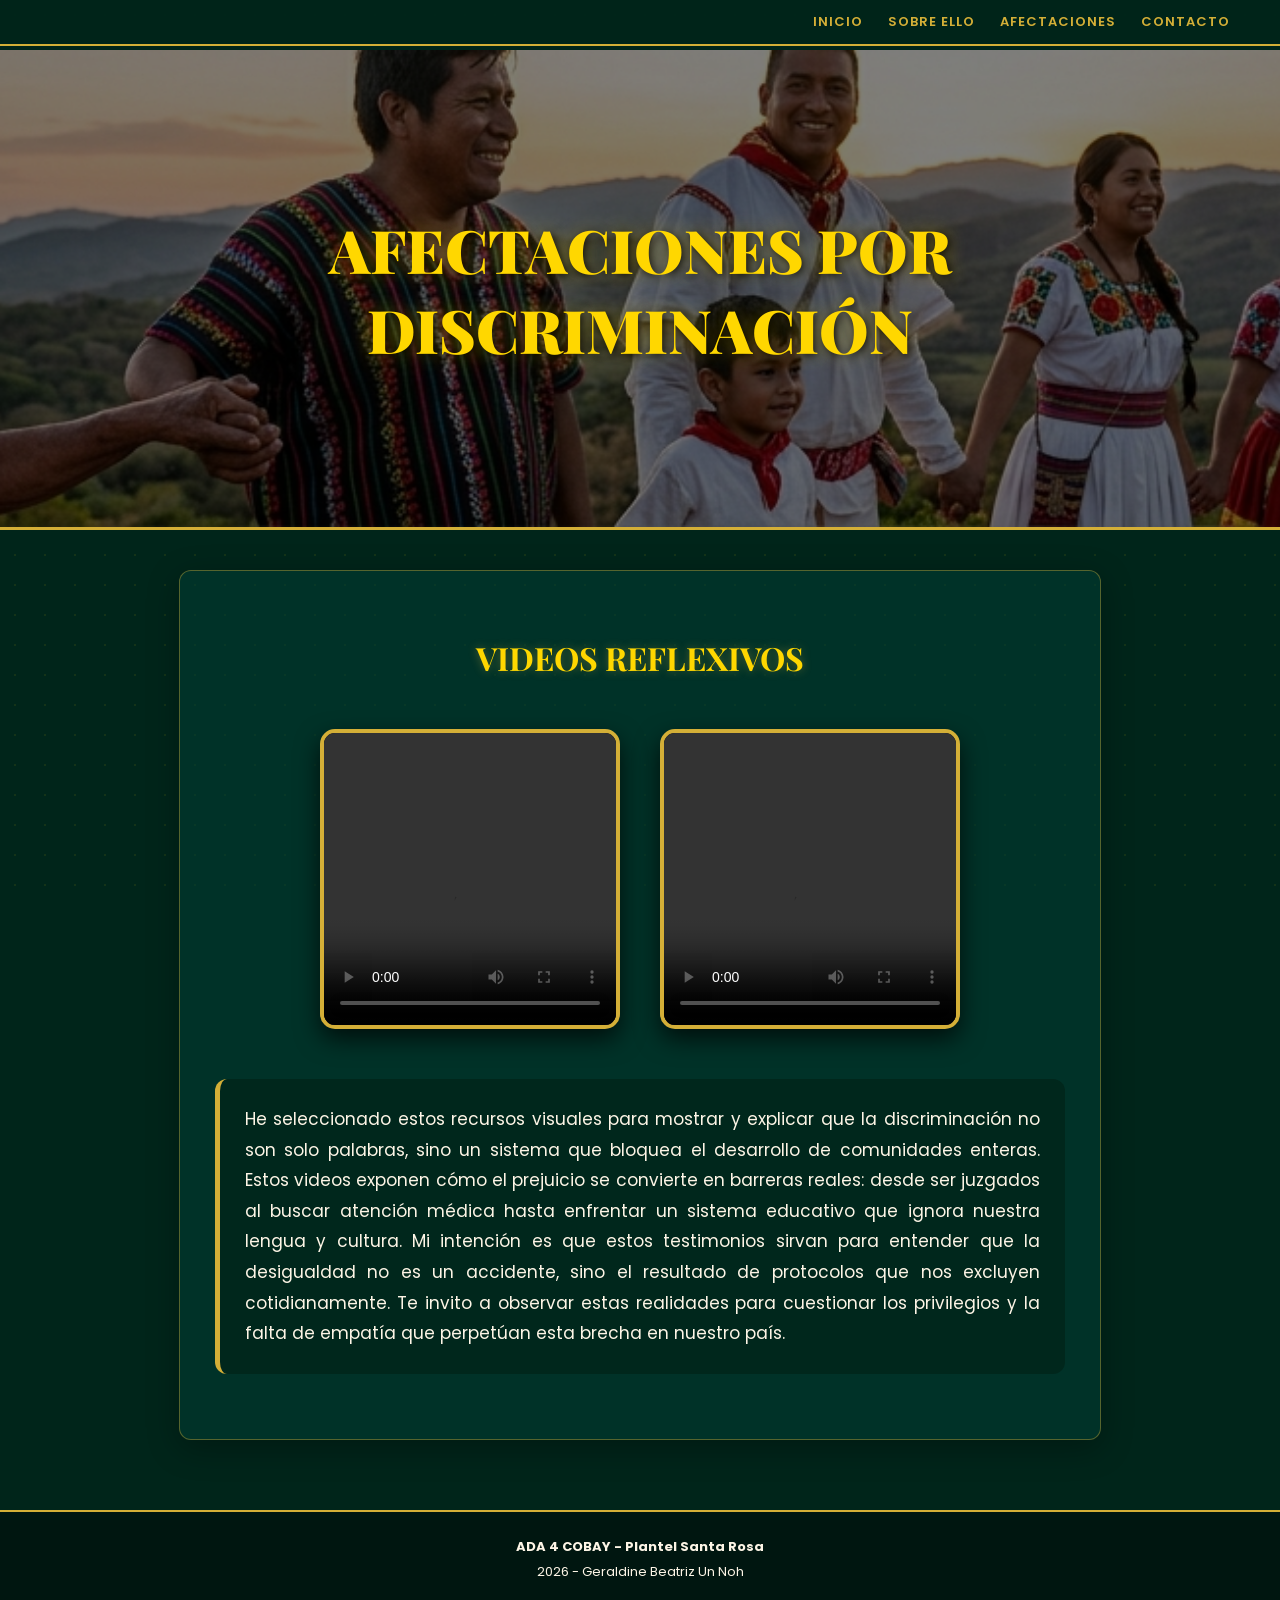
==== ADA 4 – Sitio Web con Enfoque Social o Comunitario/Afectaciones.html @ 2aef567c "Add files via upload" ====
<!DOCTYPE html>
<html lang="es">
<head>
    <meta charset="utf-8">
    <title>Afectaciones | Voces Raíces</title>
    <link rel="icon" type="img" href="img/favicon1.jpg">
    <link rel="stylesheet" href="css/estilo.css">
    <style>
        /* Galería de videos cuadrados */
        .video-gallery {
            display: flex;
            justify-content: center;
            align-items: center;
            gap: 40px;
            margin: 50px auto;
            max-width: 1200px;
            flex-wrap: wrap;
        }

        .video-container {
            position: relative;
            width: 300px;
            height: 300px;
            border: 4px solid #D4AF37;
            border-radius: 15px;
            background-color: #000;
            overflow: hidden;
            box-shadow: 0 10px 25px rgba(0,0,0,0.7);
            transition: all 0.5s ease-in-out;
            z-index: 1;
        }

        video {
            width: 100%;
            height: 100%;
            object-fit: cover; /* Cuadrado al inicio */
            cursor: pointer;
            display: block;
        }

        /* CAPA OSCURA SUTIL */
        .overlay {
            display: none;
            position: fixed;
            top: 0; left: 0;
            width: 100%; height: 100%;
            background: rgba(0, 15, 10, 0.75);
            z-index: 9998;
        }

        /* ESTADO ACTIVO GENERAL */
        .video-active {
            position: fixed;
            top: 50%;
            left: 50%;
            transform: translate(-50%, -50%);
            z-index: 9999;
            border-color: #ffd700;
            box-shadow: 0 0 50px rgba(0,0,0,0.9), 0 0 20px rgba(212, 175, 55, 0.5);
            border-radius: 10px;
            height: auto;
        }

        /* ZOOM PARA VIDEO 1 (Horizontal - Más grande) */
        .zoom-h {
            width: 600px;
            transform: translate(-50%, -50%) scale(1.2);
        }

        /* ZOOM PARA VIDEO 2 (Vertical - Menos zoom para que se aprecie bien) */
        .zoom-v {
            width: 350px; /* Más estrecho para formato vertical */
            transform: translate(-50%, -50%) scale(1.1); /* Zoom mínimo */
        }

        .video-active video {
            object-fit: contain; 
            background-color: #000;
            border-radius: 10px;
        }

        .reflexive-title {
            text-align: center;
            color: #ffd700;
            font-family: 'Playfair Display', serif;
            font-size: 32px;
            margin: 30px 0;
            text-shadow: 0 0 10px rgba(212, 175, 55, 0.4);
        }
    </style>
</head>
<body>

    <div class="overlay" id="videoOverlay"></div>

    <header class="navbar">
        <button class="hamburguesa" onclick="toggleMenu()">☰</button>
        <ul class="nav-links" id="navLinks">
            <a href="index.html">Inicio</a>
            <a href="pueblosindigenas.html">Sobre ello</a>
            <a href="afectaciones.html">Afectaciones</a>
            <a href="contacto.html">Contacto</a>
        </nav>
    </header>

    <section class="banner" style="background-image: url('img/Slider3.png');">
        <h1 class="brand-title">AFECTACIONES POR<br>DISCRIMINACIÓN</h1>
    </section>

    <main class="content-wrapper">
        <h3 class="reflexive-title">VIDEOS REFLEXIVOS</h3>
        
        <div class="video-gallery">
            <div class="video-container" id="c1">
                <video id="v1" controls>
                    <source src="img/video1.mp4" type="video/mp4">
                </video>
            </div>

            <div class="video-container" id="c2">
                <video id="v2" controls>
                    <source src="img/video2.mp4" type="video/mp4">
                </video>
            </div>
        </div>

        <div style="max-width: 850px; margin: 30px auto; background: rgba(0, 37, 26, 0.8); padding: 25px; border-radius: 12px; border-left: 5px solid #D4AF37;">
            <p style="color: #fdf5e6; line-height: 1.8; font-size: 17px; text-align: justify; margin: 0;">
               He seleccionado estos recursos visuales para mostrar y explicar que la discriminación no son solo palabras, sino un sistema que bloquea el desarrollo de comunidades enteras. Estos videos exponen cómo el prejuicio se convierte en barreras reales: desde ser juzgados al buscar atención médica hasta enfrentar un sistema educativo que ignora nuestra lengua y cultura. Mi intención es que estos testimonios sirvan para entender que la desigualdad no es un accidente, sino el resultado de protocolos que nos excluyen cotidianamente. Te invito a observar estas realidades para cuestionar los privilegios y la falta de empatía que perpetúan esta brecha en nuestro país.
            </p>
        </div>
    </main>

    <script>
        const v1 = document.getElementById('v1');
        const v2 = document.getElementById('v2');
        const c1 = document.getElementById('c1');
        const c2 = document.getElementById('c2');
        const overlay = document.getElementById('videoOverlay');

        // Lógica para Video 1 (Horizontal)
        v1.onplay = function() {
            c1.classList.add('video-active', 'zoom-h');
            overlay.style.display = 'block';
        };
        v1.onpause = v1.onended = function() {
            c1.classList.remove('video-active', 'zoom-h');
            overlay.style.display = 'none';
        };

        // Lógica para Video 2 (Vertical - Menos Zoom)
        v2.onplay = function() {
            c2.classList.add('video-active', 'zoom-v');
            overlay.style.display = 'block';
        };
        v2.onpause = v2.onended = function() {
            c2.classList.remove('video-active', 'zoom-v');
            overlay.style.display = 'none';
        };

        overlay.onclick = function() {
            v1.pause();
            v2.pause();
        };
    </script>

    <footer class="footer">
        <p><strong>ADA 4 COBAY - Plantel Santa Rosa</strong></p>
        <p>2026 - Geraldine Beatriz Un Noh</p>
    </footer>
 <script>
        function toggleMenu() {
            // Esto busca la lista y le pone/quita la clase 'active'
            document.getElementById("navLinks").classList.toggle("active");
        }
    </script>
</body>
</html>
---- ADA 4 – Sitio Web con Enfoque Social o Comunitario/css/estilo.css ----
@import url('https://fonts.googleapis.com/css2?family=Playfair+Display:wght@700;900&family=Poppins:wght@300;400;600&display=swap');

:root {
    --esmeralda-profundo: #00251a;
    --esmeralda-medio: #003d33;
    --esmeralda-claro: #004d40;
    --oro: #D4AF37;
    --oro-brillante: #ffd700;
    --texto-crema: #fdf5e6;
}

* {
    margin: 0;
    padding: 0;
    box-sizing: border-box;
}

body {
    background-color: var(--esmeralda-profundo);
    background-image: radial-gradient(circle at center, var(--esmeralda-medio) 0%, var(--esmeralda-profundo) 100%);
    background-attachment: fixed;
    color: var(--texto-crema);
    font-family: 'Poppins', sans-serif;
    /* Chispitas sutiles */
    background-image: radial-gradient(rgba(255, 215, 0, 0.08) 1px, transparent 1px);
    background-size: 30px 30px;
}

/* --- NAVBAR FIJA --- */
.navbar {
    background: rgba(0, 37, 26, 0.98);
    border-bottom: 2px solid var(--oro);
    padding: 12px 50px;
    position: fixed;
    top: 0;
    width: 100%;
    z-index: 1000;
    display: flex;
    justify-content: flex-end;
}

.nav-links {
    display: flex;
    list-style: none;
    gap: 25px;
}

.nav-links a {
    color: var(--oro);
    text-decoration: none;
    font-weight: 600;
    text-transform: uppercase;
    font-size: 13px;
    letter-spacing: 1px;
    transition: 0.3s;
}

.nav-links a:hover {
    background: rgba(212, 175, 55, 0.2);
    color: #fff;
    border-radius: 4px;
}

/* --- BANNER --- */
.banner {
    height: 480px;
    background-size: cover;
    background-position: center;
    display: flex;
    justify-content: center;
    align-items: center;
    margin-top: 50px;
    position: relative;
    border-bottom: 3px solid var(--oro);
}

.banner::before {
    content: "";
    position: absolute;
    top: 0; left: 0; width: 100%; height: 100%;
    background: rgba(0, 0, 0, 0.5);
}

.brand-title {
    position: relative;
    font-family: 'Playfair Display', serif;
    font-size: 60px;
    color: var(--oro-brillante);
    text-align: center;
    text-shadow: 2px 2px 8px rgba(0,0,0,0.8), 0 0 20px rgba(255, 215, 0, 0.4);
    font-weight: 900;
}

/* --- CONTENEDORES (FONDOS VERDES) --- */
.content-wrapper {
    max-width: 1050px;
    margin: 40px auto;
    padding: 35px;
    background: rgba(0, 61, 51, 0.6); /* Verde traslúcido para que se vea el fondo */
    border: 1px solid rgba(212, 175, 55, 0.4);
    border-radius: 12px;
    box-shadow: 0 8px 32px rgba(0,0,0,0.3);
}

.welcome-section {
    display: flex;
    align-items: center;
    gap: 35px;
}

.main-illustration {
    width: 230px;
    border: 2px solid var(--oro);
    border-radius: 6px;
}

/* --- GALERÍA 2 COLUMNAS --- */
.gallery-container {
    display: grid;
    grid-template-columns: 1fr 1fr;
    gap: 25px;
    margin-top: 30px;
}

.gallery-item {
    position: relative;
    height: 320px;
    border: 2px solid var(--oro);
    background: #000;
    overflow: hidden;
}

.gallery-item img {
    width: 100%;
    height: 100%;
    object-fit: contain;
}

.gallery-text {
    position: absolute;
    top: 0; left: 0; width: 100%; height: 100%;
    background: rgba(0, 37, 26, 0.95);
    color: var(--oro-brillante);
    display: flex;
    align-items: center;
    padding: 25px;
    text-align: center;
    opacity: 0;
    transition: 0.4s ease;
}

.gallery-item:hover .gallery-text { opacity: 1; }

/* --- BOTONES --- */
.btn-social {
    display: inline-block;
    background: linear-gradient(135deg, var(--oro), var(--oro-brillante));
    color: #000;
    padding: 12px 24px;
    border-radius: 40px;
    text-decoration: none;
    font-weight: 700;
    margin: 8px;
    border: 1px solid #fff;
    transition: 0.3s;
}

.btn-social:hover {
    transform: translateY(-3px);
    box-shadow: 0 5px 15px rgba(212, 175, 55, 0.4);
}

/* --- FOOTER COMPACTO (BAJITO) --- */
.footer {
    padding: 25px 15px; /* Altura reducida */
    text-align: center;
    border-top: 2px solid var(--oro);
    background: rgba(0, 0, 0, 0.4); /* Fondo oscuro pero integrado */
    margin-top: 30px;
}

.footer p {
    font-size: 13px;
    margin-bottom: 5px;
}

.footer-social-box {
    display: flex;
    justify-content: center;
    align-items: center;
    gap: 15px;
    margin-top: 8px;
}

.line-div {
    width: 1px;
    height: 18px;
    background: var(--oro);
}

/* --- LO QUE ME PEDISTE AGREGAR AL FINAL --- */

body {
    display: flex;
    flex-direction: column;
    min-height: 100vh;
    margin: 0;
}

.content-wrapper {
    flex: 1;
}

@media (max-width: 768px) {
    .navbar {
        justify-content: center;
    }
    
    .nav-links {
        flex-direction: column;
        align-items: center;
        gap: 10px;
    }

    .brand-title {
        font-size: 35px !important;
    }

    .content-wrapper {
        margin-top: 80px !important;
        padding: 20px 15px;
    }

    .footer-social-box {
        flex-direction: column;
        gap: 5px;
    }

    .line-div {
        display: none;
    }
}
/* --- ESTILO HAMBURGUESA --- */
.hamburguesa {
    display: none; /* Se esconde en PC */
    background: none;
    border: none;
    color: #D4AF37; /* Color Oro */
    font-size: 35px;
    cursor: pointer;
    padding: 10px;
}

@media (max-width: 768px) {
    .navbar {
        justify-content: space-between; /* Alinea el botón y el menú */
        padding: 10px 20px;
    }

    .hamburguesa { 
        display: block; /* Aparece en celular */
    }

    .nav-links {
        display: none; /* AQUÍ SE ESCONDEN LAS PESTAÑAS */
        flex-direction: column;
        position: absolute;
        top: 60px;
        left: 0;
        width: 100%;
        background: #00251a; /* Tu verde oscuro */
        padding: 20px;
        border-bottom: 2px solid #D4AF37;
    }

    /* Clase que se activa con el clic */
    .nav-links.active {
        display: flex; 
    }
}
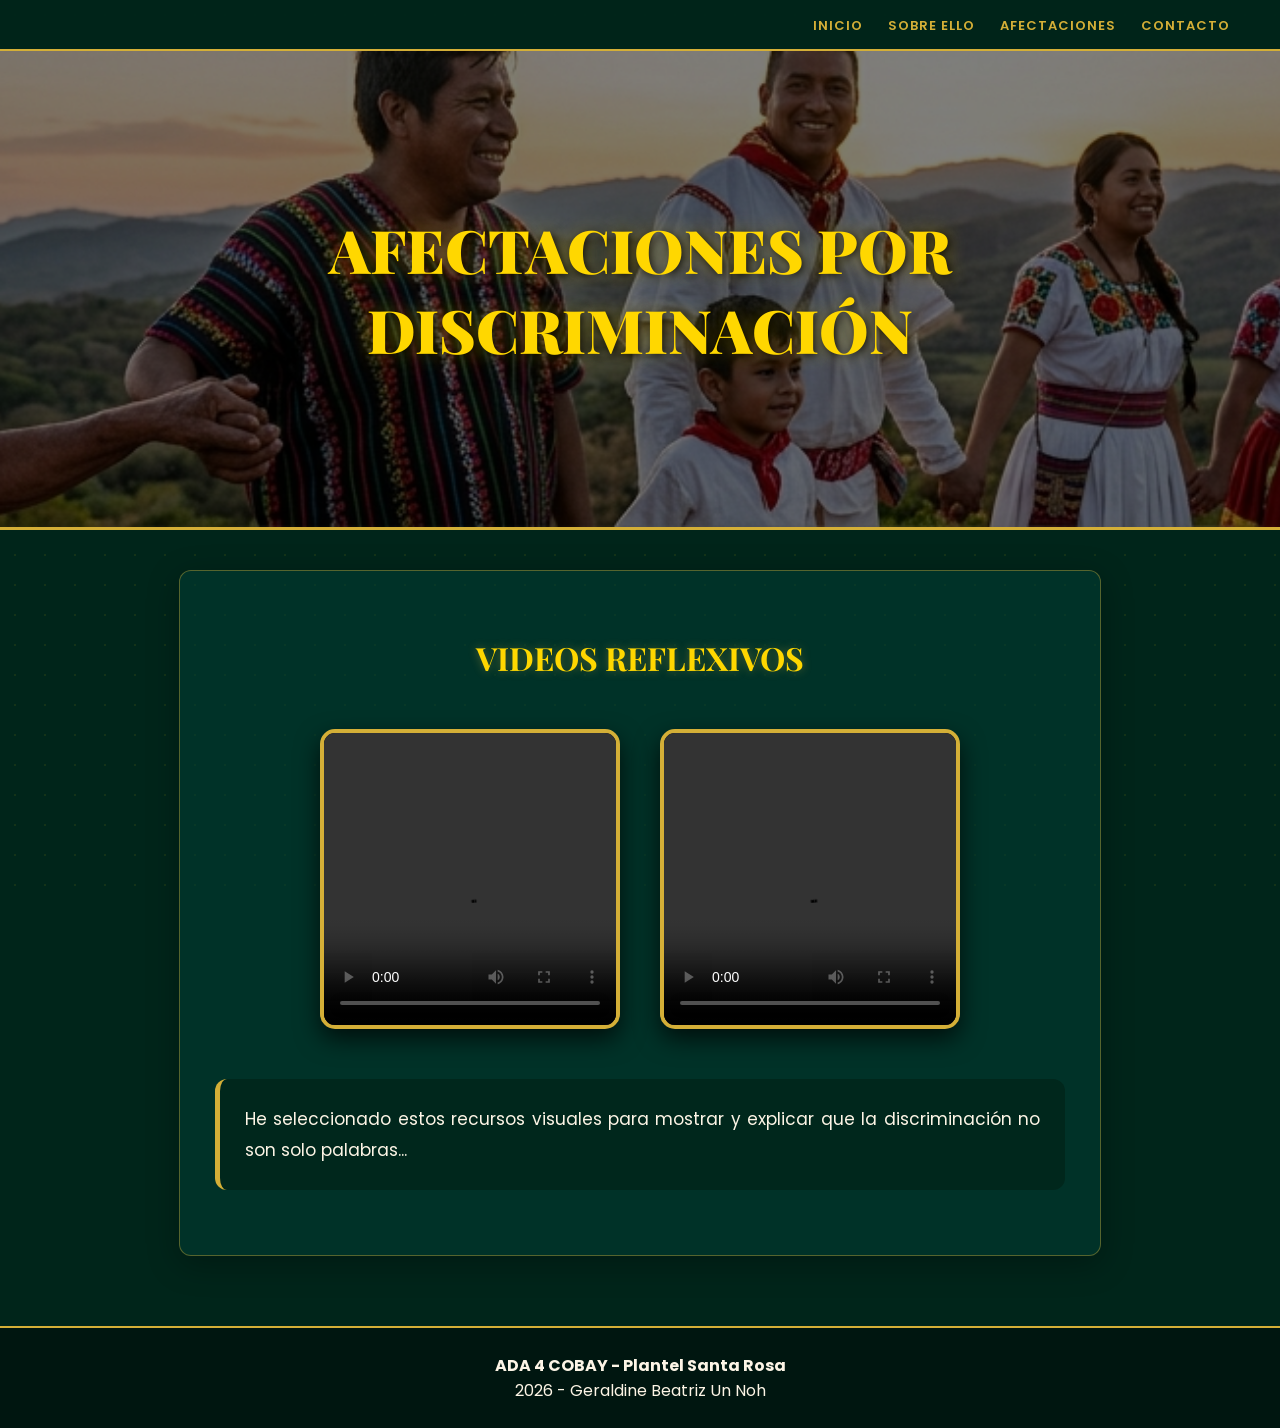
==== commit 47074302: "sitio web" ====
--- a/ADA 4 – Sitio Web con Enfoque Social o Comunitario/Afectaciones.html
+++ b/ADA 4 – Sitio Web con Enfoque Social o Comunitario/Afectaciones.html
@@ -6,7 +6,6 @@
     <link rel="icon" type="img" href="img/favicon1.jpg">
     <link rel="stylesheet" href="css/estilo.css">
     <style>
-        /* Galería de videos cuadrados */
         .video-gallery {
             display: flex;
             justify-content: center;
@@ -16,7 +15,6 @@
             max-width: 1200px;
             flex-wrap: wrap;
         }
-
         .video-container {
             position: relative;
             width: 300px;
@@ -29,16 +27,13 @@
             transition: all 0.5s ease-in-out;
             z-index: 1;
         }
-
         video {
             width: 100%;
             height: 100%;
-            object-fit: cover; /* Cuadrado al inicio */
+            object-fit: cover;
             cursor: pointer;
             display: block;
         }
-
-        /* CAPA OSCURA SUTIL */
         .overlay {
             display: none;
             position: fixed;
@@ -47,8 +42,6 @@
             background: rgba(0, 15, 10, 0.75);
             z-index: 9998;
         }
-
-        /* ESTADO ACTIVO GENERAL */
         .video-active {
             position: fixed;
             top: 50%;
@@ -60,25 +53,19 @@
             border-radius: 10px;
             height: auto;
         }
-
-        /* ZOOM PARA VIDEO 1 (Horizontal - Más grande) */
         .zoom-h {
             width: 600px;
             transform: translate(-50%, -50%) scale(1.2);
         }
-
-        /* ZOOM PARA VIDEO 2 (Vertical - Menos zoom para que se aprecie bien) */
         .zoom-v {
-            width: 350px; /* Más estrecho para formato vertical */
-            transform: translate(-50%, -50%) scale(1.1); /* Zoom mínimo */
+            width: 350px;
+            transform: translate(-50%, -50%) scale(1.1);
         }
-
         .video-active video {
             object-fit: contain; 
             background-color: #000;
             border-radius: 10px;
         }
-
         .reflexive-title {
             text-align: center;
             color: #ffd700;
@@ -96,11 +83,11 @@
     <header class="navbar">
         <button class="hamburguesa" onclick="toggleMenu()">☰</button>
         <ul class="nav-links" id="navLinks">
-            <a href="index.html">Inicio</a>
-            <a href="pueblosindigenas.html">Sobre ello</a>
-            <a href="afectaciones.html">Afectaciones</a>
-            <a href="contacto.html">Contacto</a>
-        </nav>
+            <li><a href="index.html">Inicio</a></li>
+            <li><a href="pueblosindigenas.html">Sobre ello</a></li>
+            <li><a href="afectaciones.html">Afectaciones</a></li>
+            <li><a href="contacto.html">Contacto</a></li>
+        </ul>
     </header>
 
     <section class="banner" style="background-image: url('img/Slider3.png');">
@@ -126,19 +113,22 @@
 
         <div style="max-width: 850px; margin: 30px auto; background: rgba(0, 37, 26, 0.8); padding: 25px; border-radius: 12px; border-left: 5px solid #D4AF37;">
             <p style="color: #fdf5e6; line-height: 1.8; font-size: 17px; text-align: justify; margin: 0;">
-               He seleccionado estos recursos visuales para mostrar y explicar que la discriminación no son solo palabras, sino un sistema que bloquea el desarrollo de comunidades enteras. Estos videos exponen cómo el prejuicio se convierte en barreras reales: desde ser juzgados al buscar atención médica hasta enfrentar un sistema educativo que ignora nuestra lengua y cultura. Mi intención es que estos testimonios sirvan para entender que la desigualdad no es un accidente, sino el resultado de protocolos que nos excluyen cotidianamente. Te invito a observar estas realidades para cuestionar los privilegios y la falta de empatía que perpetúan esta brecha en nuestro país.
+               He seleccionado estos recursos visuales para mostrar y explicar que la discriminación no son solo palabras...
             </p>
         </div>
     </main>
 
     <script>
+        function toggleMenu() {
+            document.getElementById("navLinks").classList.toggle("active");
+        }
+
         const v1 = document.getElementById('v1');
         const v2 = document.getElementById('v2');
         const c1 = document.getElementById('c1');
         const c2 = document.getElementById('c2');
         const overlay = document.getElementById('videoOverlay');
 
-        // Lógica para Video 1 (Horizontal)
         v1.onplay = function() {
             c1.classList.add('video-active', 'zoom-h');
             overlay.style.display = 'block';
@@ -148,7 +138,6 @@
             overlay.style.display = 'none';
         };
 
-        // Lógica para Video 2 (Vertical - Menos Zoom)
         v2.onplay = function() {
             c2.classList.add('video-active', 'zoom-v');
             overlay.style.display = 'block';
@@ -168,11 +157,5 @@
         <p><strong>ADA 4 COBAY - Plantel Santa Rosa</strong></p>
         <p>2026 - Geraldine Beatriz Un Noh</p>
     </footer>
- <script>
-        function toggleMenu() {
-            // Esto busca la lista y le pone/quita la clase 'active'
-            document.getElementById("navLinks").classList.toggle("active");
-        }
-    </script>
 </body>
 </html>
--- a/ADA 4 – Sitio Web con Enfoque Social o Comunitario/css/estilo.css
+++ b/ADA 4 – Sitio Web con Enfoque Social o Comunitario/css/estilo.css
@@ -21,9 +21,11 @@
     background-attachment: fixed;
     color: var(--texto-crema);
     font-family: 'Poppins', sans-serif;
-    /* Chispitas sutiles */
     background-image: radial-gradient(rgba(255, 215, 0, 0.08) 1px, transparent 1px);
     background-size: 30px 30px;
+    display: flex;
+    flex-direction: column;
+    min-height: 100vh;
 }
 
 /* --- NAVBAR FIJA --- */
@@ -37,6 +39,7 @@
     z-index: 1000;
     display: flex;
     justify-content: flex-end;
+    align-items: center;
 }
 
 .nav-links {
@@ -91,15 +94,16 @@
     font-weight: 900;
 }
 
-/* --- CONTENEDORES (FONDOS VERDES) --- */
+/* --- CONTENEDORES --- */
 .content-wrapper {
     max-width: 1050px;
     margin: 40px auto;
     padding: 35px;
-    background: rgba(0, 61, 51, 0.6); /* Verde traslúcido para que se vea el fondo */
+    background: rgba(0, 61, 51, 0.6);
     border: 1px solid rgba(212, 175, 55, 0.4);
     border-radius: 12px;
     box-shadow: 0 8px 32px rgba(0,0,0,0.3);
+    flex: 1;
 }
 
 .welcome-section {
@@ -114,7 +118,7 @@
     border-radius: 6px;
 }
 
-/* --- GALERÍA 2 COLUMNAS --- */
+/* --- GALERÍA --- */
 .gallery-container {
     display: grid;
     grid-template-columns: 1fr 1fr;
@@ -170,18 +174,13 @@
     box-shadow: 0 5px 15px rgba(212, 175, 55, 0.4);
 }
 
-/* --- FOOTER COMPACTO (BAJITO) --- */
+/* --- FOOTER --- */
 .footer {
-    padding: 25px 15px; /* Altura reducida */
+    padding: 25px 15px;
     text-align: center;
     border-top: 2px solid var(--oro);
-    background: rgba(0, 0, 0, 0.4); /* Fondo oscuro pero integrado */
+    background: rgba(0, 0, 0, 0.4);
     margin-top: 30px;
-}
-
-.footer p {
-    font-size: 13px;
-    margin-bottom: 5px;
 }
 
 .footer-social-box {
@@ -192,89 +191,58 @@
     margin-top: 8px;
 }
 
-.line-div {
-    width: 1px;
-    height: 18px;
-    background: var(--oro);
-}
-
-/* --- LO QUE ME PEDISTE AGREGAR AL FINAL --- */
-
-body {
-    display: flex;
-    flex-direction: column;
-    min-height: 100vh;
-    margin: 0;
-}
-
-.content-wrapper {
-    flex: 1;
-}
-
-@media (max-width: 768px) {
-    .navbar {
-        justify-content: center;
-    }
-    
-    .nav-links {
-        flex-direction: column;
-        align-items: center;
-        gap: 10px;
-    }
-
-    .brand-title {
-        font-size: 35px !important;
-    }
-
-    .content-wrapper {
-        margin-top: 80px !important;
-        padding: 20px 15px;
-    }
-
-    .footer-social-box {
-        flex-direction: column;
-        gap: 5px;
-    }
-
-    .line-div {
-        display: none;
-    }
-}
-/* --- ESTILO HAMBURGUESA --- */
+/* --- ESTILO HAMBURGUESA (LO QUE PEDISTE) --- */
 .hamburguesa {
-    display: none; /* Se esconde en PC */
+    display: none;
     background: none;
     border: none;
-    color: #D4AF37; /* Color Oro */
+    color: var(--oro);
     font-size: 35px;
     cursor: pointer;
     padding: 10px;
 }
 
+/* --- RESPONSIVO (LO QUE PEDISTE) --- */
 @media (max-width: 768px) {
     .navbar {
-        justify-content: space-between; /* Alinea el botón y el menú */
+        justify-content: space-between;
         padding: 10px 20px;
     }
 
-    .hamburguesa { 
+    .hamburguesa {
         display: block; /* Aparece en celular */
     }
 
     .nav-links {
-        display: none; /* AQUÍ SE ESCONDEN LAS PESTAÑAS */
+        display: none; /* Se ocultan las secciones */
         flex-direction: column;
         position: absolute;
         top: 60px;
         left: 0;
         width: 100%;
-        background: #00251a; /* Tu verde oscuro */
+        background: var(--esmeralda-profundo);
         padding: 20px;
-        border-bottom: 2px solid #D4AF37;
-    }
-
-    /* Clase que se activa con el clic */
+        border-bottom: 2px solid var(--oro);
+        text-align: center;
+        gap: 15px;
+    }
+
     .nav-links.active {
-        display: flex; 
+        display: flex; /* Aparecen al dar clic */
+    }
+
+    /* Ajuste del Banner en celular */
+    .banner {
+        height: 280px !important; /* Más chico para que se aprecie */
+        margin-top: 55px;
+    }
+
+    .brand-title {
+        font-size: 30px !important;
+    }
+
+    .welcome-section, .gallery-container {
+        flex-direction: column;
+        grid-template-columns: 1fr;
     }
 }
